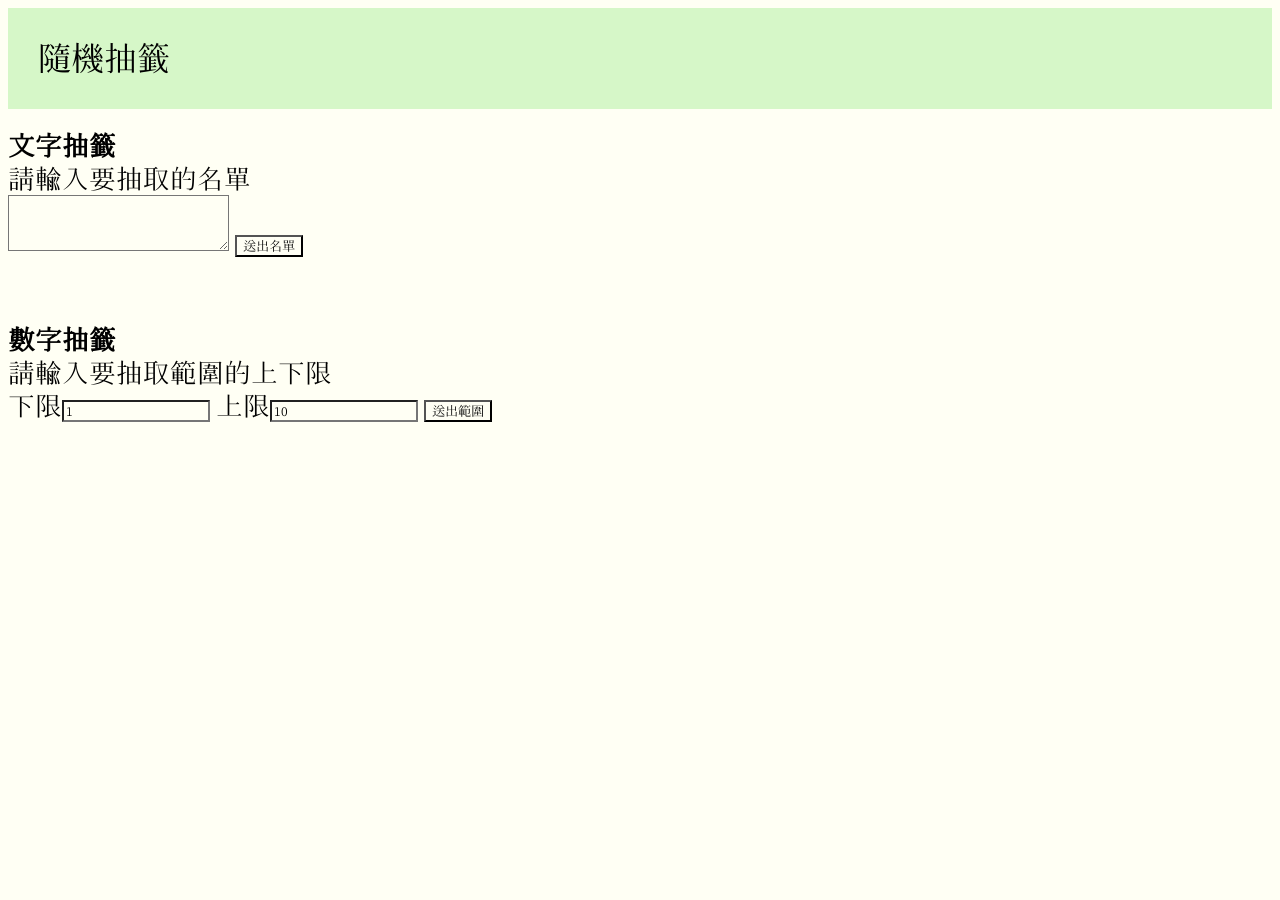
==== random/random.html @ 623f8e6e "first commit" ====
<!DOCTYPE html>
<html lang="en">
<head>
    <meta charset="UTF-8">
    <meta name="viewport" content="width=device-width, initial-scale=1.0">
    <title>Document</title>
    <link href="https://fonts.googleapis.com/css2?family=Cactus+Classical+Serif&display=swap" rel="stylesheet">
    <link rel="stylesheet" href="random.css">

</head>
<body>
    <div class="top">
        <div class="title">隨機抽籤</div>
    </div>
    <br>
    <div class="inside"> 
        <div id="text">
            <b class="text-title">文字抽籤</b>
            <div class="input"> 請輸入要抽取的名單 </div>
            <textarea id="names" oninput="this.style.height='auto';this.style.height=this.scrollHeight+'px';"></textarea>
            <button onclick="drawName()">送出名單</button>
            <div id="text-result"></div>
            <script src="random.js"></script>
        </div>

        <br>
        <br>

        <div id="number">
            <b class="number-title">數字抽籤</b>
            <div class="range">請輸入要抽取範圍的上下限</div>
            <span>
                下限<input type="number" id="down" min="" max="" step="1" value="1">
                上限<input type="number" id="up" min="" max="" step="1" value="10">
            </span>
            <button onclick="drawNumber()">送出範圍</button>
            <div id="num-result"></div>

        </div>
    </div>
</body>
</html>
---- random/random.css ----
*{
    background: #FFFFF4;
    font-family:'Cactus Classical Serif', serif ;
}

.title{
    background-color: #d6f7c8;
    font-size: 25pt;
    padding: 30px ;
}

.inside{
    font-size: 20pt;
}


#names{
    font-size: 15pt;
}
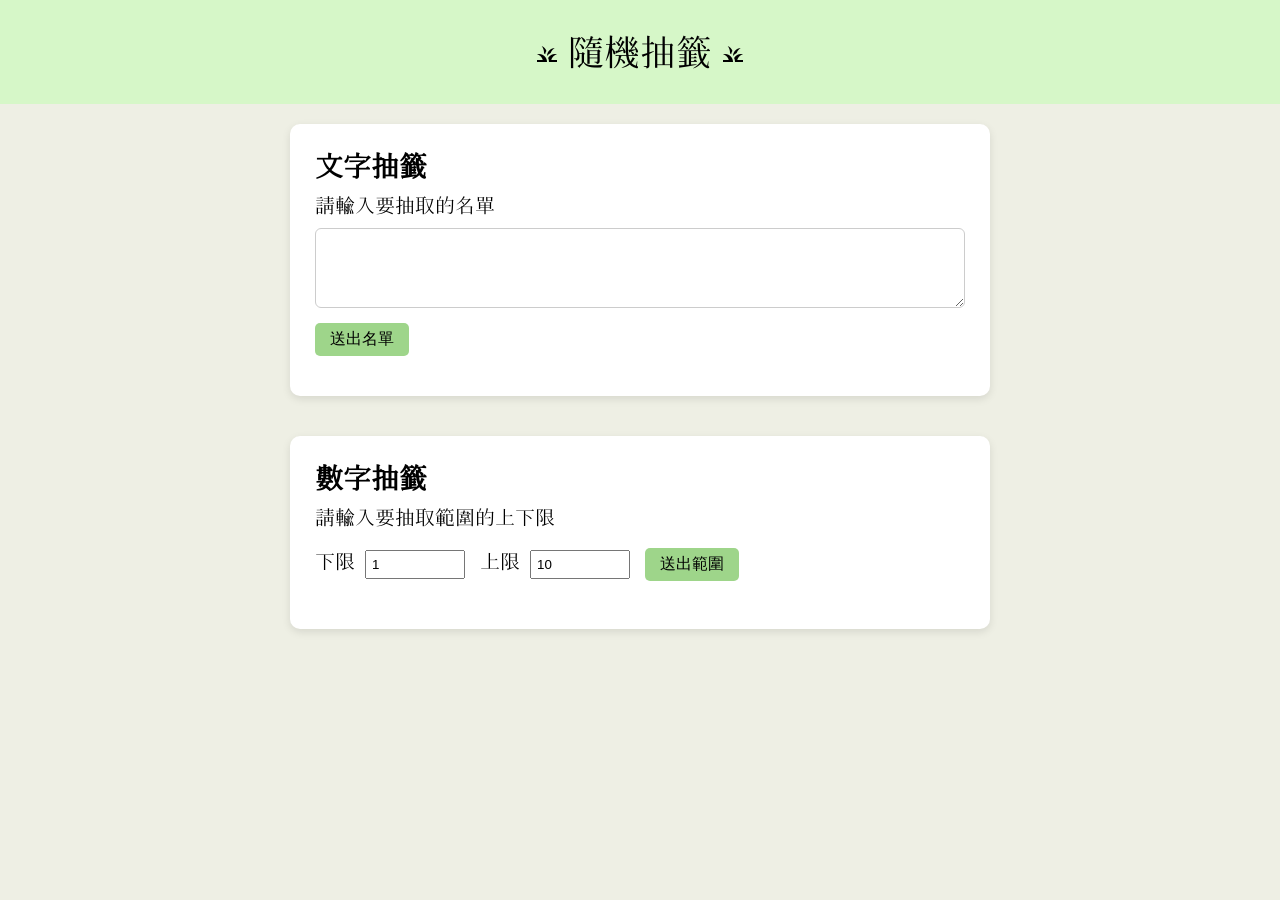
==== commit edeab878: "beautify random" ====
--- a/random/random.html
+++ b/random/random.html
@@ -6,13 +6,20 @@
     <title>Document</title>
     <link href="https://fonts.googleapis.com/css2?family=Cactus+Classical+Serif&display=swap" rel="stylesheet">
     <link rel="stylesheet" href="random.css">
+    <link rel="stylesheet" href="https://fonts.googleapis.com/css2?family=Material+Symbols+Outlined:opsz,wght,FILL,GRAD@20..48,100..700,0..1,-50..200&icon_names=grass" />
 
 </head>
 <body>
     <div class="top">
-        <div class="title">隨機抽籤</div>
+        <div class="title">
+        <span class="material-symbols-outlined">
+        grass
+        </span>
+        隨機抽籤
+        <span class="material-symbols-outlined">
+        grass
+        </span></div>
     </div>
-    <br>
     <div class="inside"> 
         <div id="text">
             <b class="text-title">文字抽籤</b>
@@ -23,8 +30,7 @@
             <script src="random.js"></script>
         </div>
 
-        <br>
-        <br>
+
 
         <div id="number">
             <b class="number-title">數字抽籤</b>
--- a/random/random.css
+++ b/random/random.css
@@ -1,20 +1,94 @@
 *{
-    background: #FFFFF4;
-    font-family:'Cactus Classical Serif', serif ;
+    box-sizing: border-box;
+}
+
+body{
+    background:#EEEFE4;
+    font-family:'Cactus Classical Serif',serif;
+    margin:0;
+}
+
+/* 上方標題區 */
+.top{
+    background:#d6f7c8;
+    padding:30px;
+    
+}
+.material-symbols-outlined {
+  font-variation-settings:
+  'FILL' 0,
+  'wght' 400,
+  'GRAD' 0,
+  'opsz' 24
 }
 
 .title{
-    background-color: #d6f7c8;
-    font-size: 25pt;
-    padding: 30px ;
+    font-size:36px;
+    text-align:center;
 }
 
+/* 主內容區 */
 .inside{
-    font-size: 20pt;
+    width:700px;
+    margin:20px auto;
+    font-size:20px;
 }
 
-
-#names{
-    font-size: 15pt;
+/* 每個區塊 */
+#text,#number{
+    background:white;
+    padding:25px;
+    border-radius:10px;
+    box-shadow:0 3px 8px rgba(0,0,0,0.1);
+    margin-bottom:40px;
 }
 
+/* 小標題 */
+.text-title,.number-title{
+    font-size:28px;
+}
+
+/* 說明文字 */
+.input,.range{
+    margin-top:10px;
+    margin-bottom:10px;
+}
+
+/* textarea */
+textarea{
+    width:100%;
+    min-height:80px;
+    padding:10px;
+    font-size:16px;
+    border-radius:6px;
+    border:1px solid #ccc;
+    margin-bottom:10px;
+}
+
+/* input */
+input{
+    width:100px;
+    padding:5px;
+    margin:10px;
+}
+
+/* button */
+button{
+    padding:6px 15px;
+    font-size:16px;
+    border:none;
+    border-radius:5px;
+    background:#9ed58a;
+    cursor:pointer;
+    transition: 0.5s;
+}
+button:hover{
+    background:#afc5a7;
+}
+
+/* 結果顯示 */
+#text-result,#num-result{
+    margin-top:15px;
+    font-size:22px;
+    font-weight:bold;
+}
